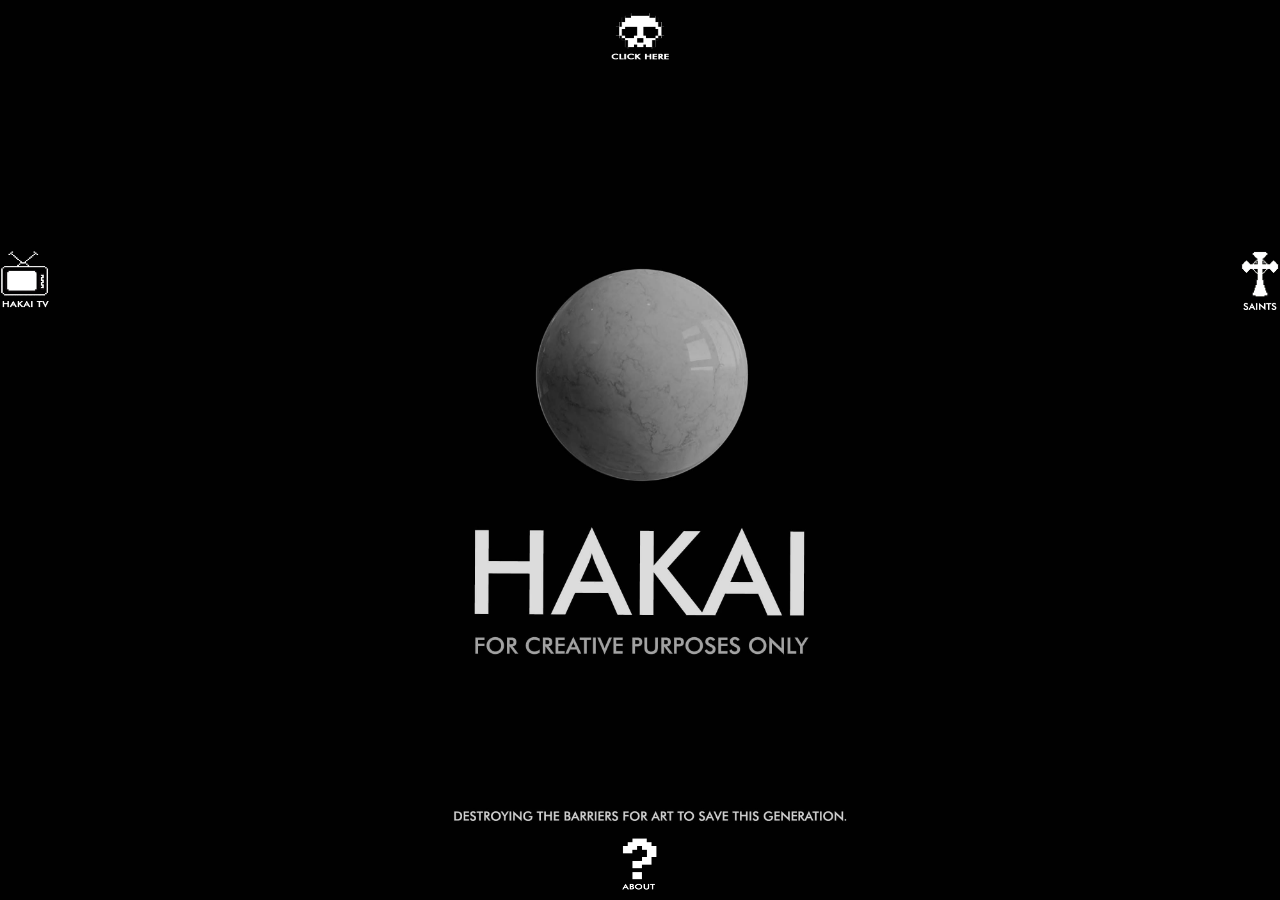
==== index.html @ 8e047d50 "Add files via upload" ====
<!DOCTYPE html>
<html lang="en">
<head>
	 <meta charset="utf-8">
    <meta http-equiv="X-UA-Compatible" content="IE=edge">
    <meta name="viewport" content="width=device-width, initial-scale=1">
	<title>HAKAI</title>
	<link rel="stylesheet" href="css/styles.css">
	<link rel="stylesheet" href="https://fonts.googleapis.com/icon?family=Material+Icons">
</head>
<body>
	<div class="about">
		<a href="about.html" target="_blank">
			<img src="about.png" alt="about us"
		height="60" width="40">
		</a>
	</div>

	<div class="imagek">
		<a href="https://www.instagram.com/hakai.st/" target="_blank">
			<img src="skull.gif" alt="instagram_page"
			 height="60" width="60">
		</a>
	</div>
	<div class="saints">
		<a href="saints.html" target="_blank">
			<img src="st.png" alt="saints"
			height="60" width="40">
		</a>
	</div>

	<div class="youtube"> 
		<a href="https://www.youtube.com/channel/UC91QkO81ujTaDXZZNINf3bg" target="_blank">
			<img src="tv.png" alt="youtube"
		height="60" width="50">
		</a>
	</div>


		  
</body>
</html>
---- css/styles.css ----
/*hakai*/
body{
	padding: 0;
	margin: 0;
	background-image: url('../images/bg.jpg');
	background-size: cover;
	background-repeat: no-repeat;
	background-attachment: fixed;
	background-position: center;
}

/* button */
.button
button {
	color: #000000;
	text-decoration: none;


}
.about {
	position: absolute;
	bottom: 0px;
	text-align: center;
	width: 100%;

}
.imagek{
	position: absolute;
	top: 0px;
	text-align: center;
	width: 100%;
}
.saints {
	position: absolute;
	text-align: right;
	margin-top: 250px;
	width: 100%;
}
.youtube {
	position: absolute;
	text-align: left;
	top: 250px;
}

a {
	text-decoration: none;
	color: #000000;
}
a:hover {
	text-decoration: none;
	
}




/* hakai2 1 */

/*{background: url('../images/hakai2.jpg') no-repeat;
position: absolute;
width: 1920px;
height: 1080px;
left: 0px;
top: 0px;
}

/* button */
/*
button {
	position: center;
	width: 192px;
	height: 68px;
	left: 864px;
	top: 957px;
position: absolute;
	text-align: right;
	width: 100%;}
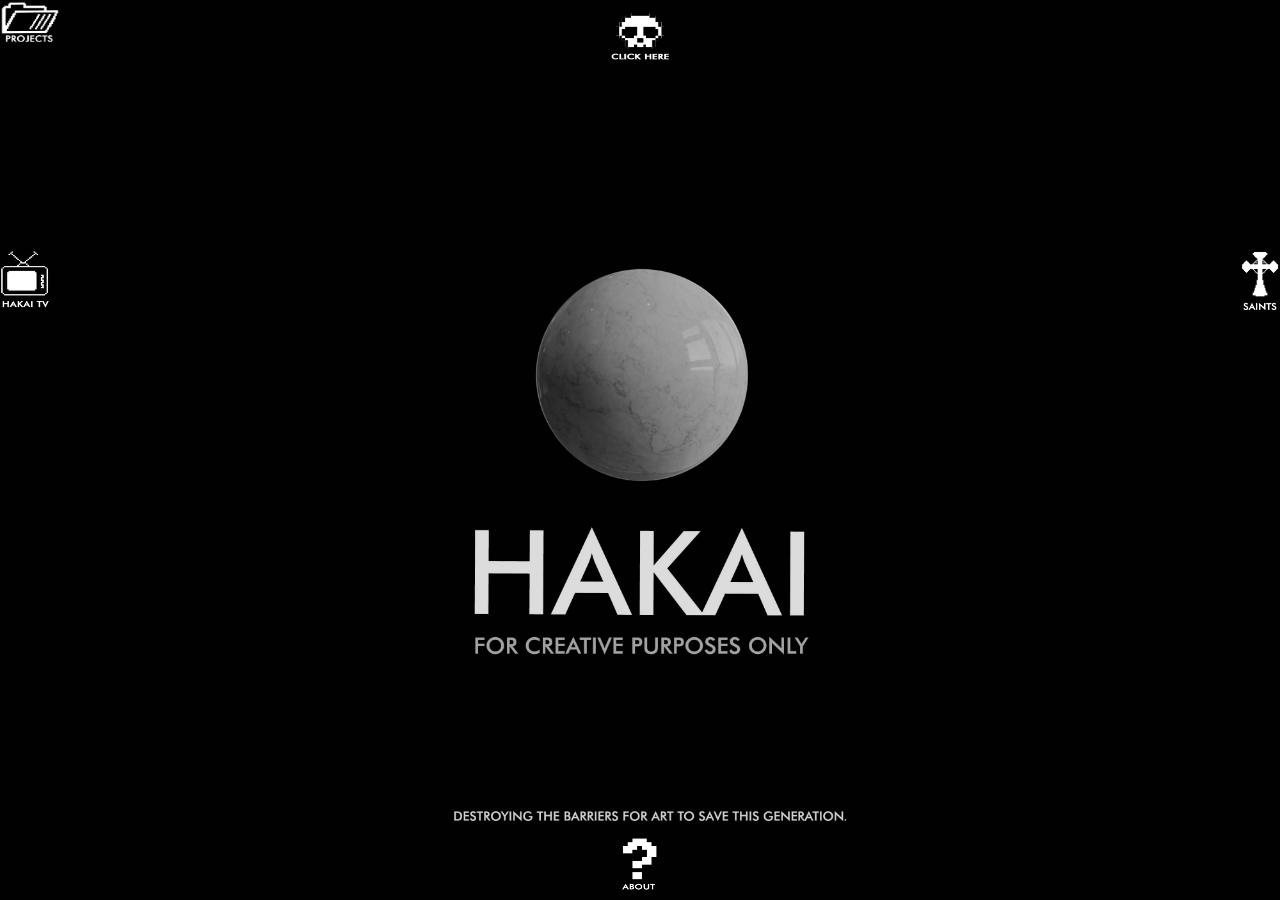
==== commit aa480672: "Add files via upload" ====
--- a/index.html
+++ b/index.html
@@ -15,7 +15,7 @@
 		height="60" width="40">
 		</a>
 	</div>
-
+	
 	<div class="imagek">
 		<a href="https://www.instagram.com/hakai.st/" target="_blank">
 			<img src="skull.gif" alt="instagram_page"
@@ -36,7 +36,12 @@
 		</a>
 	</div>
 
-
-		  
+	<div class="project">
+		<a href="projects.html" target="_blank">
+			<img src="projects.png" alt="my projects"
+		height="45" width="60">
+		</a>
+	</div>
+  
 </body>
 </html>--- a/css/styles.css
+++ b/css/styles.css
@@ -41,6 +41,11 @@
 	text-align: left;
 	top: 250px;
 }
+.project {
+	position: absolute;
+	text-align: left;
+	top: 0;
+}
 
 a {
 	text-decoration: none;
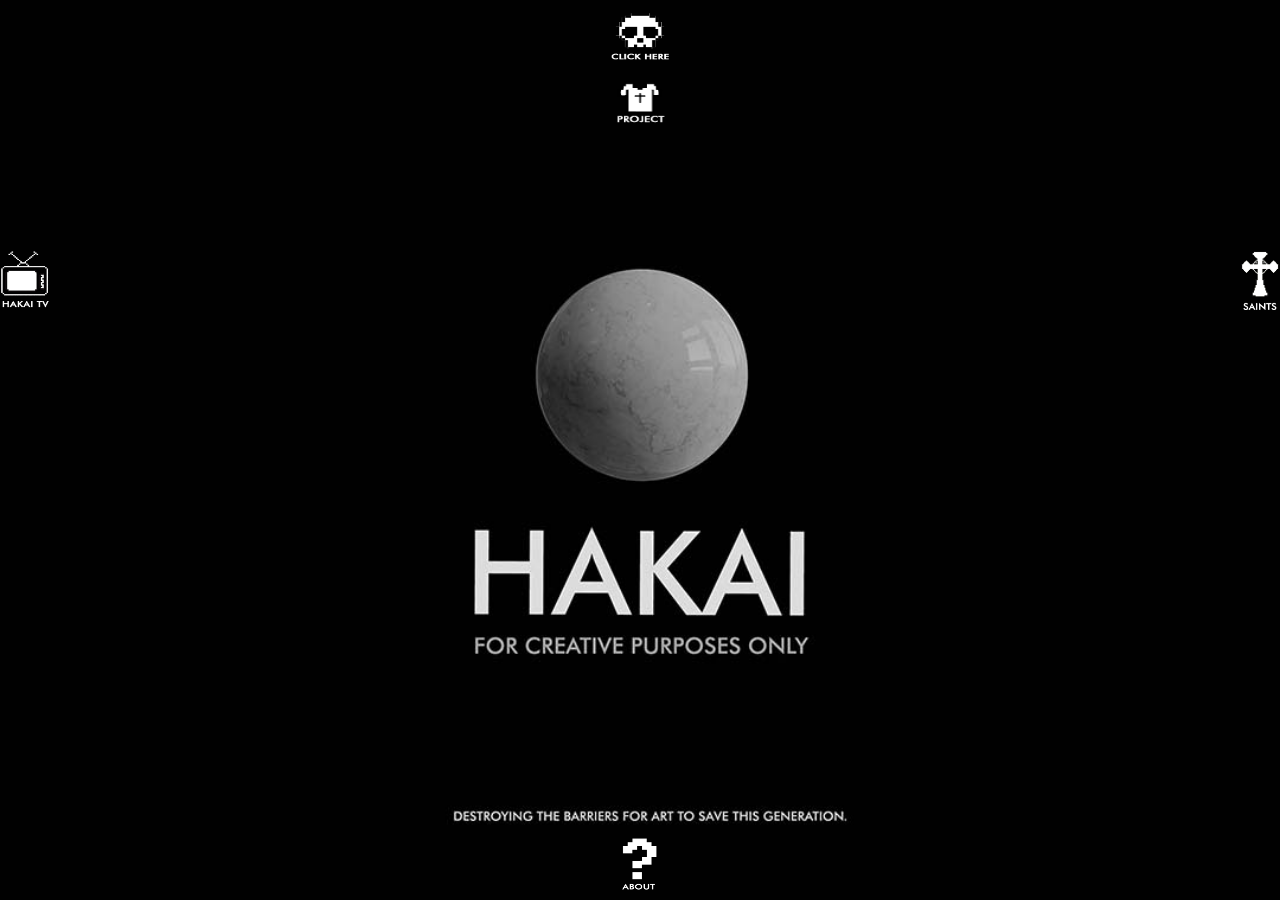
==== commit 56803423: "Add files via upload" ====
--- a/index.html
+++ b/index.html
@@ -38,7 +38,7 @@
 
 	<div class="project">
 		<a href="projects.html" target="_blank">
-			<img src="projects.png" alt="my projects"
+			<img src="project.png" alt="my projects"
 		height="45" width="60">
 		</a>
 	</div>
--- a/css/styles.css
+++ b/css/styles.css
@@ -43,8 +43,9 @@
 }
 .project {
 	position: absolute;
-	text-align: left;
-	top: 0;
+	top: 80px;
+	text-align: center;
+	width: 100%;
 }
 
 a {
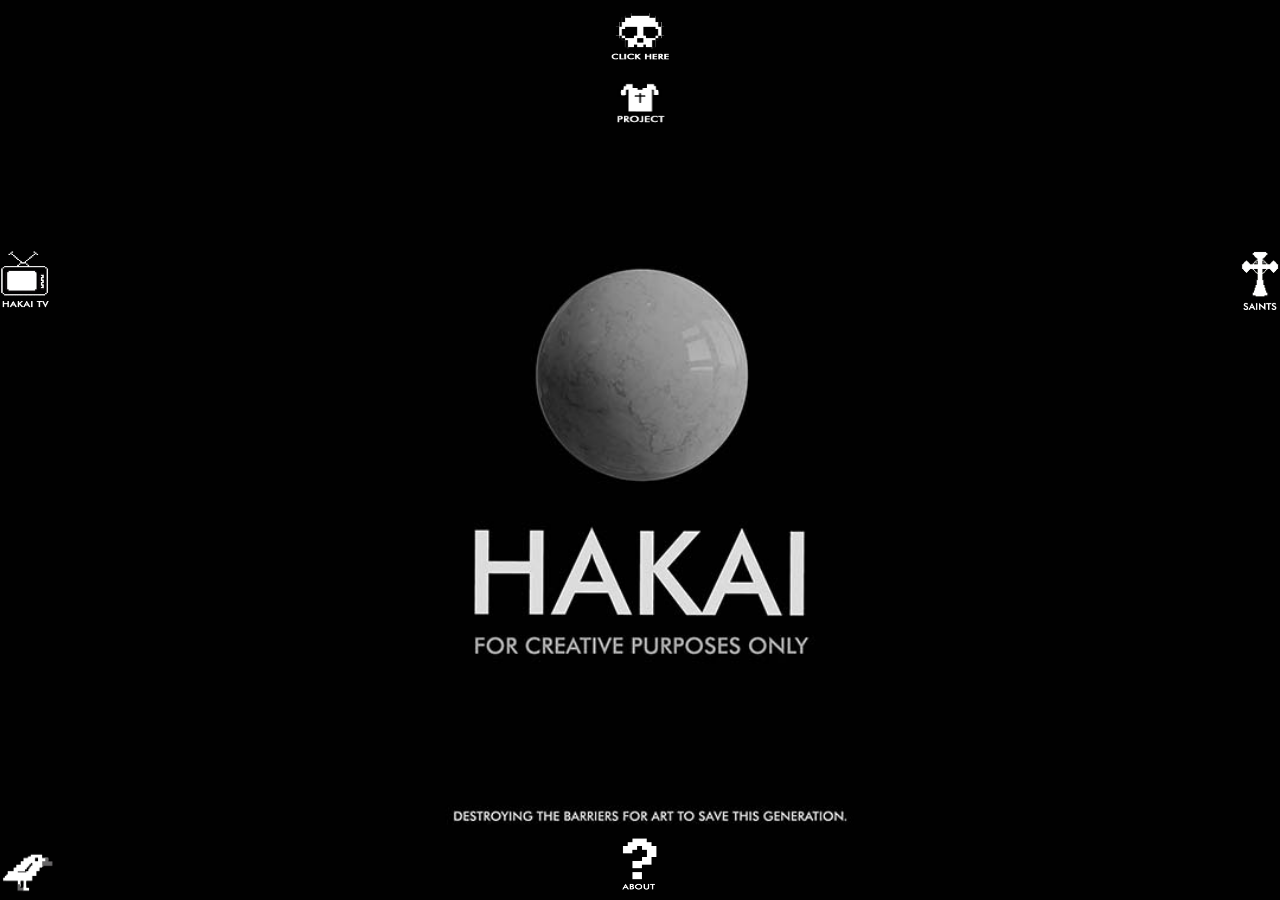
==== commit 024b8acf: "Add files via upload" ====
--- a/index.html
+++ b/index.html
@@ -42,6 +42,14 @@
 		height="45" width="60">
 		</a>
 	</div>
+
+	<div class="twitter">
+		<a href="https://twitter.com/Hakai_st?t=Rg28n_OR3CJFvDGZ3n3egQ&s=09" target="_blank">
+			<img src="twitter.png" alt="twitter"
+			height="45" width="55">
+		</a>
+
+	</div>
   
 </body>
 </html>--- a/css/styles.css
+++ b/css/styles.css
@@ -47,6 +47,12 @@
 	text-align: center;
 	width: 100%;
 }
+.twitter {
+	position: absolute;
+	text-align: left;
+	bottom: 0;
+
+}
 
 a {
 	text-decoration: none;
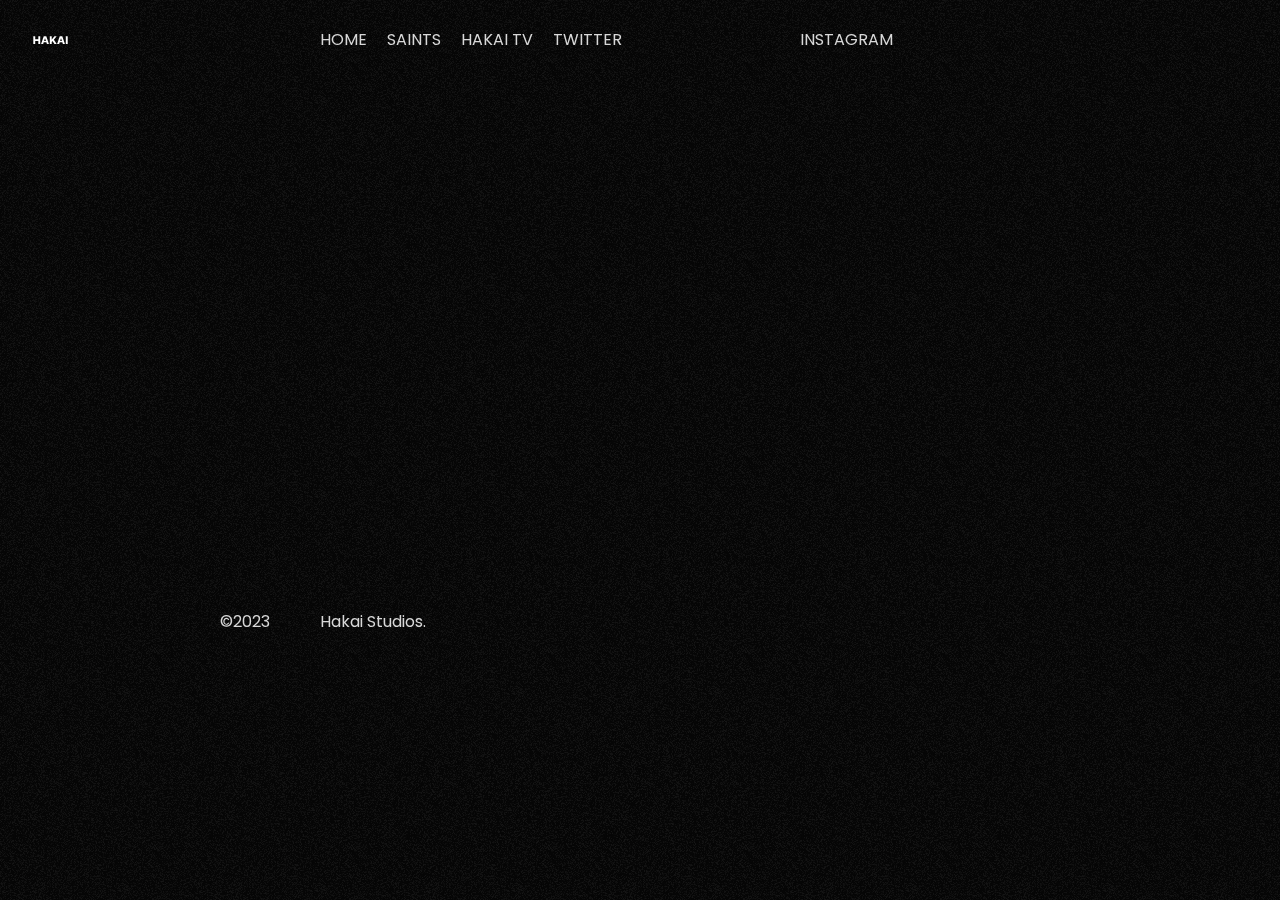
==== commit 1a877108: "Add files via upload" ====
--- a/index.html
+++ b/index.html
@@ -1,55 +1,92 @@
 <!DOCTYPE html>
 <html lang="en">
-<head>
-	 <meta charset="utf-8">
-    <meta http-equiv="X-UA-Compatible" content="IE=edge">
-    <meta name="viewport" content="width=device-width, initial-scale=1">
-	<title>HAKAI</title>
-	<link rel="stylesheet" href="css/styles.css">
-	<link rel="stylesheet" href="https://fonts.googleapis.com/icon?family=Material+Icons">
-</head>
-<body>
-	<div class="about">
-		<a href="about.html" target="_blank">
-			<img src="about.png" alt="about us"
-		height="60" width="40">
-		</a>
-	</div>
-	
-	<div class="imagek">
-		<a href="https://www.instagram.com/hakai.st/" target="_blank">
-			<img src="skull.gif" alt="instagram_page"
-			 height="60" width="60">
-		</a>
-	</div>
-	<div class="saints">
-		<a href="saints.html" target="_blank">
-			<img src="st.png" alt="saints"
-			height="60" width="40">
-		</a>
-	</div>
+    <head>
+        <meta charset="UTF-8" />
+        <meta http-equiv="X-UA-Compatible" content="IE=edge" />
+        <meta name="viewport" content="width=device-width, initial-scale=1.0" />
+        <link rel="hakai icon" type="png" href="./assets/images/3.png">
+        <title>Hakai Studios</title>
+        <link rel="stylesheet" href="./assets/css/styles.css" />
+        <link rel="stylesheet" href="/style.css">
+        <script src="./assets/js/app.js" defer></script>
+    </head>
+    <body>
+        <div class="tracker"></div>
+        <section class="showcase overflow-hidden">
+            <a href="https://hakaistudios.com/" class="logo">
+                <img src="./assets/images/logo.svg" alt="" class="logo-image" />
+            </a>
 
-	<div class="youtube"> 
-		<a href="https://www.youtube.com/channel/UC91QkO81ujTaDXZZNINf3bg" target="_blank">
-			<img src="tv.png" alt="youtube"
-		height="60" width="50">
-		</a>
-	</div>
+            <nav class="navbar vertical-center">
+                <ul>
+                    <li>
+                        <a href="https://hakaistudios.com/" class="link">HOME</a>
+                    </li>
+                    <li>
+                        <a href="./saints" class="link">SAINTS</a>
+                    </li>
+                    <li>
+                        <a href="https://m.youtube.com/channel/UC91QkO81ujTaDXZZNINf3bg" class="link">HAKAI TV</a>
+                    </li>
+                    <li>
+                        <a href="https://twitter.com/Hakai_st?t=10Cmz63cvA5O0H2GGV5Liw&s=08" class="link">TWITTER</a>
+                    </li>
+                    <li>
+                        <a href="https://www.instagram.com/hakai.st/" class="link xl-hidden">INSTAGRAM</a>
+                    </li>
+                </ul>
+            </nav>
 
-	<div class="project">
-		<a href="projects.html" target="_blank">
-			<img src="project.png" alt="my projects"
-		height="45" width="60">
-		</a>
-	</div>
+            <a href="https://www.instagram.com/hakai.st/" class="link link-dashboard sm-hidden vertical-center ">Instagram</a>
 
-	<div class="twitter">
-		<a href="https://twitter.com/Hakai_st?t=Rg28n_OR3CJFvDGZ3n3egQ&s=09" target="_blank">
-			<img src="twitter.png" alt="twitter"
-			height="45" width="55">
-		</a>
+            <h1 class="title overflow-hidden">
+                <span class="to-right has-in-common" style="--delay: 0s">HAKAI</span>
+            </h1>
 
-	</div>
-  
-</body>
-</html>+
+            <h2 class="subtitle overflow-hidden">
+                <marquee behavior="scroll" speed="60" loop="0">
+                <span class="to-right has-in-common" style="--delay: 0.15s">
+                    <span> STUDIOS STUDIOS STUDIOS STUDIOS STUDIOS STUDIOS</span>
+                    <span> STUDIOS STUDIOS STUDIOS STUDIOS STUDIOS STUDIOS</span>
+                    <span> STUDIOS STUDIOS STUDIOS STUDIOS STUDIOS STUDIOS</span>
+                    <span> STUDIOS STUDIOS STUDIOS STUDIOS STUDIOS STUDIOS</span>
+                    <span> STUDIOS STUDIOS STUDIOS STUDIOS STUDIOS STUDIOS</span>
+                </span></marquee>
+            </h2>
+
+            <div class="vertical-text ">
+                <div class="vertical-text-inner overflow-hidden">
+                    <marquee behavior="scroll" direction="up" speed="2">
+                        <span class="to-bottom has-in-common" style="--delay: 0.25s">0000 000 0000</span>
+                    </marquee>
+                </div>
+            </div>
+
+            <div class="description ">
+                <p class="overflow-hidden">
+                    <span class="to-bottom has-in-common" style="--delay: 0.035s"
+                        >
+                        Hakai is a creative agency of "some kids in ilorin" with creative talents from a wide array of fields. Our primary aim is to incorporate new ideas and bring them into reality, in the form of visual art, writing, photography, fashion design, film, amongst many others.
+                        As a team, we've all come together to mastermind, takeover, and change the dimension of music, fashion, film, culture and art generally. We also strive to forge a new base to expand and grow together, while also empowering other creatives all over Ilorin and other parts of Nigeria.
+                        We signify a new light, a gateway to a new universe.</span
+                    >
+                </p>
+            </div>
+
+            <a href="./projects" class="cta link scale-rotate has-in-common blue blue-underline" style="--delay: 0.75s"
+                ><img src="./assets/images/bannergi.gif" alt=""> PROJECTS</a
+            >
+
+            <span class="copyright copyright-year ">&copy;2023</span>
+
+            <span class="copyright copyright-name">Hakai Studios.</span>
+
+            <img src="./assets/images/1.png" alt="" class="shape has-in-common sm-hidden" data-offset=".05" style="--delay: .5s">
+
+            <img src="./assets/images/2.png" alt="" class="shape shape-md has-in-common sm-hidden" data-offset=".025" style="--delay: .25s">
+
+            <img src="./assets/images/3.png" alt="" class="shape shape-lg has-in-common sm-hidden" data-offset=".02" style="--delay: .35s">
+        </section>
+    </body>
+</html>
--- a/assets/css/styles.css
+++ b/assets/css/styles.css
@@ -0,0 +1,470 @@
+@import url("https://fonts.googleapis.com/css2?family=Poppins:wght@400;600;800&display=swap");
+
+:root {
+    --light-color: #d8d8d8;
+    --dark-color: #060606;
+}
+
+*,
+*::before,
+*::after {
+    margin: 0;
+    padding: 0;
+    box-sizing: border-box;
+}
+
+html {
+    font-size: 62.5%;
+}
+
+body {
+    background-color: var(--dark-color);
+    font-family: "Poppins", sans-serif;
+    font-size: 1.6rem;
+    line-height: 1.5;
+    color: var(--light-color);
+}
+
+a {
+    text-decoration: none;
+    color: inherit;
+    text-transform: uppercase;
+}
+
+.blue img {
+    display: none;
+}
+
+.blue:hover img{
+    display: flex;
+    opacity: 50%;
+    overflow: hidden;
+}
+
+
+ul {
+    list-style: none;
+}
+
+video {
+    width: auto;
+    height: auto;
+    align-items: center;
+}
+img {
+    display: block;
+    max-width: 100%;
+}
+
+.showcase {
+    position: relative;
+    /*height: 100vh;*/
+    padding: 2rem;
+    text-align: center;
+    isolation: isolate;
+}
+
+.showcase::before {
+    content: "";
+    position: fixed;
+    top: -150%;
+    left: -100%;
+    z-index: -1;
+    width: 350%;
+    height: 350%;
+    background-image: url("../images/grain.png");
+    opacity: 0.25;
+}
+
+.logo-image {
+    width: 3.5rem;
+    margin-inline: auto;
+}
+
+.navbar {
+    padding-block: 1.5rem;
+}
+
+.navbar ul {
+    display: flex;
+    flex-wrap: wrap;
+    justify-content: center;
+    gap: 1rem 2rem;
+}
+
+/* Utility classes */
+.sm-hidden {
+    display: none;
+}
+
+.overflow-hidden {
+    overflow: hidden;
+}
+/* Utility classes end*/
+
+.title {
+    font-size: 11vw;
+    font-weight: 700;
+    text-transform: uppercase;
+}
+
+.subtitle {
+    font-size: 4vw;
+    padding-bottom: 2rem;
+}
+
+.announcement {
+    display: flex;
+    justify-content: space-between;
+    align-items: center;
+}
+
+.text0 {
+    display: flex;
+    align-items: center;
+    margin-right: 2rem;
+}
+
+.text1 span {
+    margin-right: 2rem;
+    animation: moveSlideshow 5s linear infinite;
+}
+
+.text2 span:not(:last-child){
+    margin-right: 1rem;
+}
+
+.text2 span:last-child {
+    margin-right: 1rem;
+}
+
+.description {
+    padding-block: 3rem;
+}
+
+.cta {
+    display: block;
+    padding-bottom: 1rem;
+    padding-left: 1rem;
+    text-decoration: underline;
+}
+
+.new_film {
+    font-size: 20px;
+    text-decoration: none;
+}
+
+
+
+.blue-underline {
+    text-decoration: underline;
+}
+
+/* .bolddy {
+    border: 10px solid #fff;
+} */
+
+@media(max-width: 280px){
+
+    .navbar {
+        font-size: 0.6rem;
+    }
+
+    .link-dashboard {
+        font-size: 0.6rem;
+    }
+}
+
+@media(max-width: 350px){
+
+    .navbar {
+        font-size: 0.8rem;
+    }
+
+    .link-dashboard {
+        font-size: 0.8rem;
+    }
+}
+
+@media(max-width: 500px){
+    .blue {
+        font-size: xx-large;
+    }
+
+    .navbar {
+        font-size: 1.2rem;
+    }
+
+    .link-dashboard {
+        font-size: 1.2rem;
+    }
+}
+
+
+@media screen and (min-width: 64em) {
+    .showcase,
+    .showcase > *:not(.link) {
+        padding: 0;
+    }
+
+    .showcase {
+        text-align: left;
+        display: grid;
+        grid-template-columns: 10rem 12rem 10rem 1fr 1fr;
+        grid-template-rows: 8rem min-content min-content 1fr 5rem;
+        grid-template-areas:
+            "logo ... ... navbar dashboard"
+            "... ... ... title title"
+            "... ... ... ... subtitle"
+            "... newsletter ... description cta"
+            "... ... year name ...";
+    }
+
+    .logo {
+        grid-area: logo;
+        margin: auto;
+    }
+
+    .navbar {
+        grid-area: navbar;
+    }
+
+    .link:hover {
+        font-size: larger;
+    }
+
+    .link-dashboard {
+        grid-area: dashboard;
+    }
+
+    .title {
+        grid-area: title;
+        line-height: 1;
+        pointer-events: none;
+    }
+
+    .subtitle {
+        grid-area: subtitle;
+        line-height: 1;
+        margin-top: 0.5rem;
+    }
+
+    .vertical-text {
+        grid-area: newsletter;
+        font-size: 3vw;
+        text-transform: uppercase;
+        justify-self: end;
+    }
+
+    .vertical-text-inner {
+        writing-mode: vertical-lr;
+        transform: rotate(180deg);
+    }
+
+    .description {
+        grid-area: description;
+        max-width: 80%;
+    }
+
+    .vertical-center {
+        display: flex;
+        align-self: center;
+    }
+
+    .cta {
+        grid-area: cta;
+        align-self: center;
+        text-align: center;
+        font-size: 5vw;
+        line-height: 8rem;
+        font-weight: 700;
+        text-transform: uppercase;
+    }
+
+    .copyright {
+        display: inline-flex;
+        align-items: center;
+    }
+
+    .copyright-year {
+        grid-area: year;
+    }
+
+    .copyright-name {
+        grid-area: name;
+    }
+
+    /* Utility classes */
+    .sm-hidden {
+        display: block;
+    }
+    .xl-hidden {
+        display: none;
+    }
+
+    /* Utility classes end*/
+
+    .shape {
+        position: absolute;
+        bottom: 10vh;
+        left: 25vw;
+        z-index: -1;
+        width: 10vw;
+        opacity: 0.25;
+        user-select: none;
+        -webkit-user-drag: none;
+        transform-origin: bottom left;
+    }
+
+    .shape-md {
+        top: 2.5vh;
+        left: 2.5vw;
+        width: 15vw;
+        transform-origin: top;
+    }
+
+    .shape-lg {
+        top: 25vh;
+        right: -10vw;
+        left: auto;
+        width: 40vw;
+        transform-origin: bottom right;
+    }
+
+    /* Cursor tracker */
+    .tracker {
+        position: fixed;
+        z-index: 9999;
+        transform: translate(-50%, -50%);
+        width: 1rem;
+        height: 1rem;
+        border-radius: 50%;
+        border: 50px solid #ffffff;
+        pointer-events: none;
+        mix-blend-mode: difference;
+        opacity: 0;
+        transition: top 0.075s, left 0.075s, opacity 0.5s;
+    }
+}
+
+@media (prefers-reduced-motion: no-preference) {
+    .showcase::before {
+        animation: grain 5s steps(10) infinite;
+    }
+
+    .has-in-common {
+        animation-duration: 1s;
+        animation-fill-mode: forwards;
+        animation-timing-function: cubic-bezier(0.37, 0, 0.63, 1);
+        animation-delay: var(--delay);
+    }
+
+    .to-right,
+    .to-bottom {
+        display: block;
+        opacity: 0;
+    }
+
+    .to-right {
+        animation-name: toRight;
+    }
+
+    .to-bottom {
+        animation-name: toBottom;
+    }
+
+    .shape {
+        scale: 0;
+        animation-name: scaleIn;
+        animation-duration: 0.25s;
+        transition: translate 0.25s;
+    }
+
+    .scale-rotate {
+        scale: 0;
+        animation-name: scaleRotate;
+        animation-duration: 0.5s;
+    }
+    /* Keyframes */
+    @keyframes grain {
+        0%,
+        100% {
+            transform: translate(0);
+        }
+        10% {
+            transform: translate(-5%, -10%);
+        }
+        20% {
+            transform: translate(-15%, 5%);
+        }
+        30% {
+            transform: translate(7%, -25%);
+        }
+        40% {
+            transform: translate(-5%, 25%);
+        }
+        50% {
+            transform: translate(-15%, 5%);
+        }
+        60% {
+            transform: translate(15%);
+        }
+        70% {
+            transform: translateY(15%);
+        }
+        80% {
+            transform: translate(3%, 35%);
+        }
+        90% {
+            transform: translate(-10%, 10%);
+        }
+    }
+
+    @keyframes toRight {
+        from {
+            opacity: 1;
+            transform: translateX(-100%);
+        }
+        to {
+            opacity: 1;
+            transform: none;
+        }
+    }
+
+    @keyframes toBottom {
+        from {
+            opacity: 1;
+            transform: translateY(-100%);
+        }
+        to {
+            opacity: 1;
+            transform: none;
+        }
+    }
+
+    @keyframes scaleIn {
+        from {
+            scale: 0;
+        }
+        to {
+            scale: 1;
+        }
+    }
+
+    @keyframes scaleRotate {
+        from {
+            scale: 0;
+            rotate: 60deg;
+        }
+        to {
+            scale: 1;
+            rotate: 0deg;
+        }
+    }
+
+    @keyframes moveSlideshow {
+        100% { 
+          transform: translateX(-500px);  
+        }
+      }
+}
--- a/style.css
+++ b/style.css
@@ -0,0 +1,84 @@
+/*
+body{
+	margin:0;
+	padding:20px;
+	font-family: sans-serif;
+}
+
+*{
+	box-sizing: border-box;
+}
+*/
+.table{
+	width: 100%;
+	border-collapse: collapse;
+}
+
+.pink {
+	display: none;
+}
+
+.table td,.table th{
+  padding:2px 8px;
+  border:1px solid #ddd;
+  text-align: center;
+  font-size:16px;
+}
+
+.table th{
+	background-color: rgb(44, 44, 44);
+	color:#fcfcfc;
+}
+
+.table tbody tr:nth-child(even){
+	text-emphasis: none;
+	
+}
+
+/*responsive*/
+
+@media(max-width: 500px){
+	.table thead{
+		display: none;
+	}
+
+	.table, .table tbody, .table tr, .table td{
+		display: block;
+		width: 100%;
+	}
+	.table tr{
+		margin-bottom:15px;
+	}
+	.table td{
+		text-align: right;
+		padding-left: 50%;
+		text-align: right;
+		position: relative;
+	}
+	iframe {
+		display: none;
+	}
+
+	.smm {
+		display: none;
+	}
+
+	.table td::before{
+		content: attr(data-label);
+		position: absolute;
+		left:0;
+		width: 50%;
+		padding-left:15px;
+		font-size:15px;
+		font-weight: bold;
+		text-align: left;
+	}
+	
+}
+
+
+
+
+
+
+
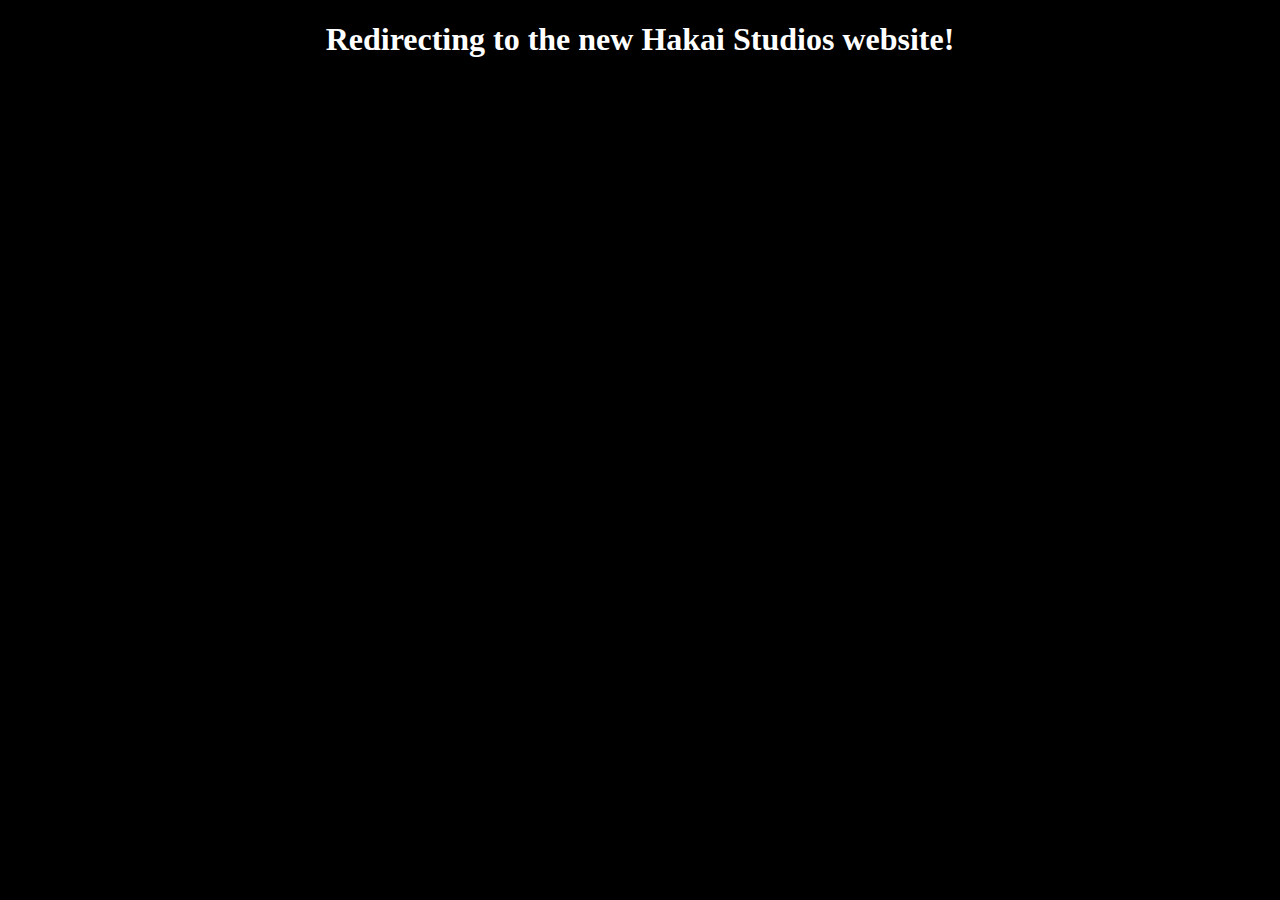
==== commit 877ab8f7: "Update index.html" ====
--- a/index.html
+++ b/index.html
@@ -1,92 +1,20 @@
 <!DOCTYPE html>
 <html lang="en">
-    <head>
-        <meta charset="UTF-8" />
-        <meta http-equiv="X-UA-Compatible" content="IE=edge" />
-        <meta name="viewport" content="width=device-width, initial-scale=1.0" />
-        <link rel="hakai icon" type="png" href="./assets/images/3.png">
-        <title>Hakai Studios</title>
-        <link rel="stylesheet" href="./assets/css/styles.css" />
-        <link rel="stylesheet" href="/style.css">
-        <script src="./assets/js/app.js" defer></script>
-    </head>
-    <body>
-        <div class="tracker"></div>
-        <section class="showcase overflow-hidden">
-            <a href="https://hakaistudios.com/" class="logo">
-                <img src="./assets/images/logo.svg" alt="" class="logo-image" />
-            </a>
+<head>
+    <meta charset="UTF-8">
+    <meta name="viewport" content="width=device-width, initial-scale=1.0">
+    <meta http-equiv="refresh" content="4; URL=https://hakaistudios.com/" />
+    <title>HAKAI</title>
+</head>
+<body>
+    <style>
+        body{background-color: black;}
+        h1{position: relative;
+            text-align: center;
+        color: white;}
+    </style>
 
-            <nav class="navbar vertical-center">
-                <ul>
-                    <li>
-                        <a href="https://hakaistudios.com/" class="link">HOME</a>
-                    </li>
-                    <li>
-                        <a href="./saints" class="link">SAINTS</a>
-                    </li>
-                    <li>
-                        <a href="https://m.youtube.com/channel/UC91QkO81ujTaDXZZNINf3bg" class="link">HAKAI TV</a>
-                    </li>
-                    <li>
-                        <a href="https://twitter.com/Hakai_st?t=10Cmz63cvA5O0H2GGV5Liw&s=08" class="link">TWITTER</a>
-                    </li>
-                    <li>
-                        <a href="https://www.instagram.com/hakai.st/" class="link xl-hidden">INSTAGRAM</a>
-                    </li>
-                </ul>
-            </nav>
-
-            <a href="https://www.instagram.com/hakai.st/" class="link link-dashboard sm-hidden vertical-center ">Instagram</a>
-
-            <h1 class="title overflow-hidden">
-                <span class="to-right has-in-common" style="--delay: 0s">HAKAI</span>
-            </h1>
-
-
-            <h2 class="subtitle overflow-hidden">
-                <marquee behavior="scroll" speed="60" loop="0">
-                <span class="to-right has-in-common" style="--delay: 0.15s">
-                    <span> STUDIOS STUDIOS STUDIOS STUDIOS STUDIOS STUDIOS</span>
-                    <span> STUDIOS STUDIOS STUDIOS STUDIOS STUDIOS STUDIOS</span>
-                    <span> STUDIOS STUDIOS STUDIOS STUDIOS STUDIOS STUDIOS</span>
-                    <span> STUDIOS STUDIOS STUDIOS STUDIOS STUDIOS STUDIOS</span>
-                    <span> STUDIOS STUDIOS STUDIOS STUDIOS STUDIOS STUDIOS</span>
-                </span></marquee>
-            </h2>
-
-            <div class="vertical-text ">
-                <div class="vertical-text-inner overflow-hidden">
-                    <marquee behavior="scroll" direction="up" speed="2">
-                        <span class="to-bottom has-in-common" style="--delay: 0.25s">0000 000 0000</span>
-                    </marquee>
-                </div>
-            </div>
-
-            <div class="description ">
-                <p class="overflow-hidden">
-                    <span class="to-bottom has-in-common" style="--delay: 0.035s"
-                        >
-                        Hakai is a creative agency of "some kids in ilorin" with creative talents from a wide array of fields. Our primary aim is to incorporate new ideas and bring them into reality, in the form of visual art, writing, photography, fashion design, film, amongst many others.
-                        As a team, we've all come together to mastermind, takeover, and change the dimension of music, fashion, film, culture and art generally. We also strive to forge a new base to expand and grow together, while also empowering other creatives all over Ilorin and other parts of Nigeria.
-                        We signify a new light, a gateway to a new universe.</span
-                    >
-                </p>
-            </div>
-
-            <a href="./projects" class="cta link scale-rotate has-in-common blue blue-underline" style="--delay: 0.75s"
-                ><img src="./assets/images/bannergi.gif" alt=""> PROJECTS</a
-            >
-
-            <span class="copyright copyright-year ">&copy;2023</span>
-
-            <span class="copyright copyright-name">Hakai Studios.</span>
-
-            <img src="./assets/images/1.png" alt="" class="shape has-in-common sm-hidden" data-offset=".05" style="--delay: .5s">
-
-            <img src="./assets/images/2.png" alt="" class="shape shape-md has-in-common sm-hidden" data-offset=".025" style="--delay: .25s">
-
-            <img src="./assets/images/3.png" alt="" class="shape shape-lg has-in-common sm-hidden" data-offset=".02" style="--delay: .35s">
-        </section>
-    </body>
+    <h1>Redirecting to the new Hakai Studios website!</h1>
+    
+</body>
 </html>
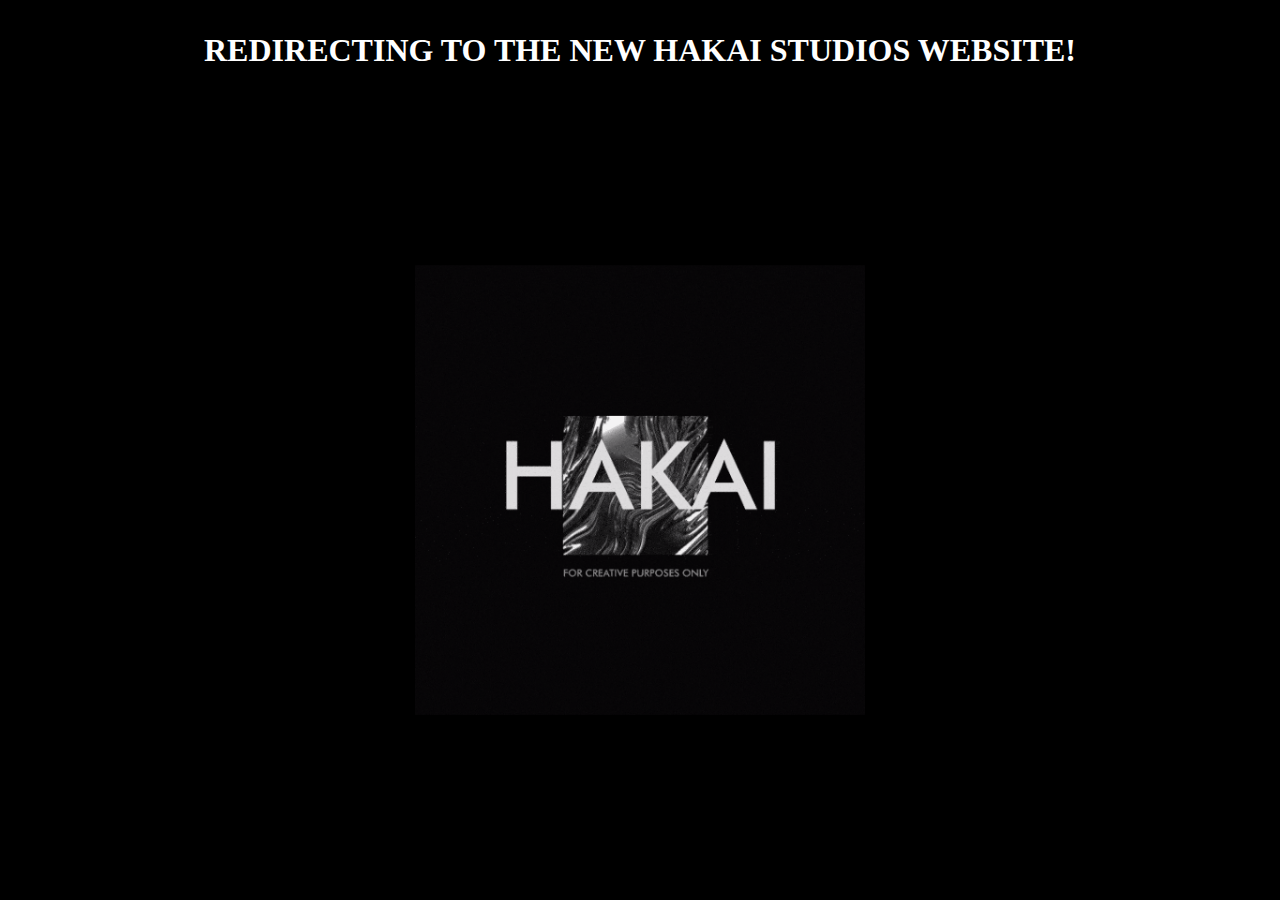
==== commit 00fcd701: "Update index.html" ====
--- a/index.html
+++ b/index.html
@@ -1,20 +1,44 @@
 <!DOCTYPE html>
 <html lang="en">
+
 <head>
     <meta charset="UTF-8">
     <meta name="viewport" content="width=device-width, initial-scale=1.0">
     <meta http-equiv="refresh" content="4; URL=https://hakaistudios.com/" />
     <title>HAKAI</title>
+    <style>
+        @import url("https://fonts.googleapis.com/css2?family=Poppins:wght@400;600;800&display=swap");
+        body {
+            background-color: black;
+            margin: 0; /* Remove default body margin */
+            display: flex;
+            justify-content: center;
+            align-items: center;
+            height: 100vh; /* Set the body to full viewport height */
+        }
+
+        h1 {
+            text-align: center;
+            color: white;
+        }
+
+        .gif img {
+            display: block; /* Make the image a block element */
+            margin: 0 auto; /* Center the image horizontally */
+            max-width: 100%; /* Ensure the image fits within the viewport width */
+            max-height: calc(100vh - 100px); /* Adjust the value as needed to leave space for the text */
+        }
+    </style>
 </head>
+
 <body>
-    <style>
-        body{background-color: black;}
-        h1{position: relative;
-            text-align: center;
-        color: white;}
-    </style>
+    <div class="text">
+        <h1>REDIRECTING TO THE NEW HAKAI STUDIOS WEBSITE!</h1>
 
-    <h1>Redirecting to the new Hakai Studios website!</h1>
-    
+        <div class="gif">
+            <img src="gifhakai-min.gif" alt="">
+        </div>
+    </div>
 </body>
+
 </html>
